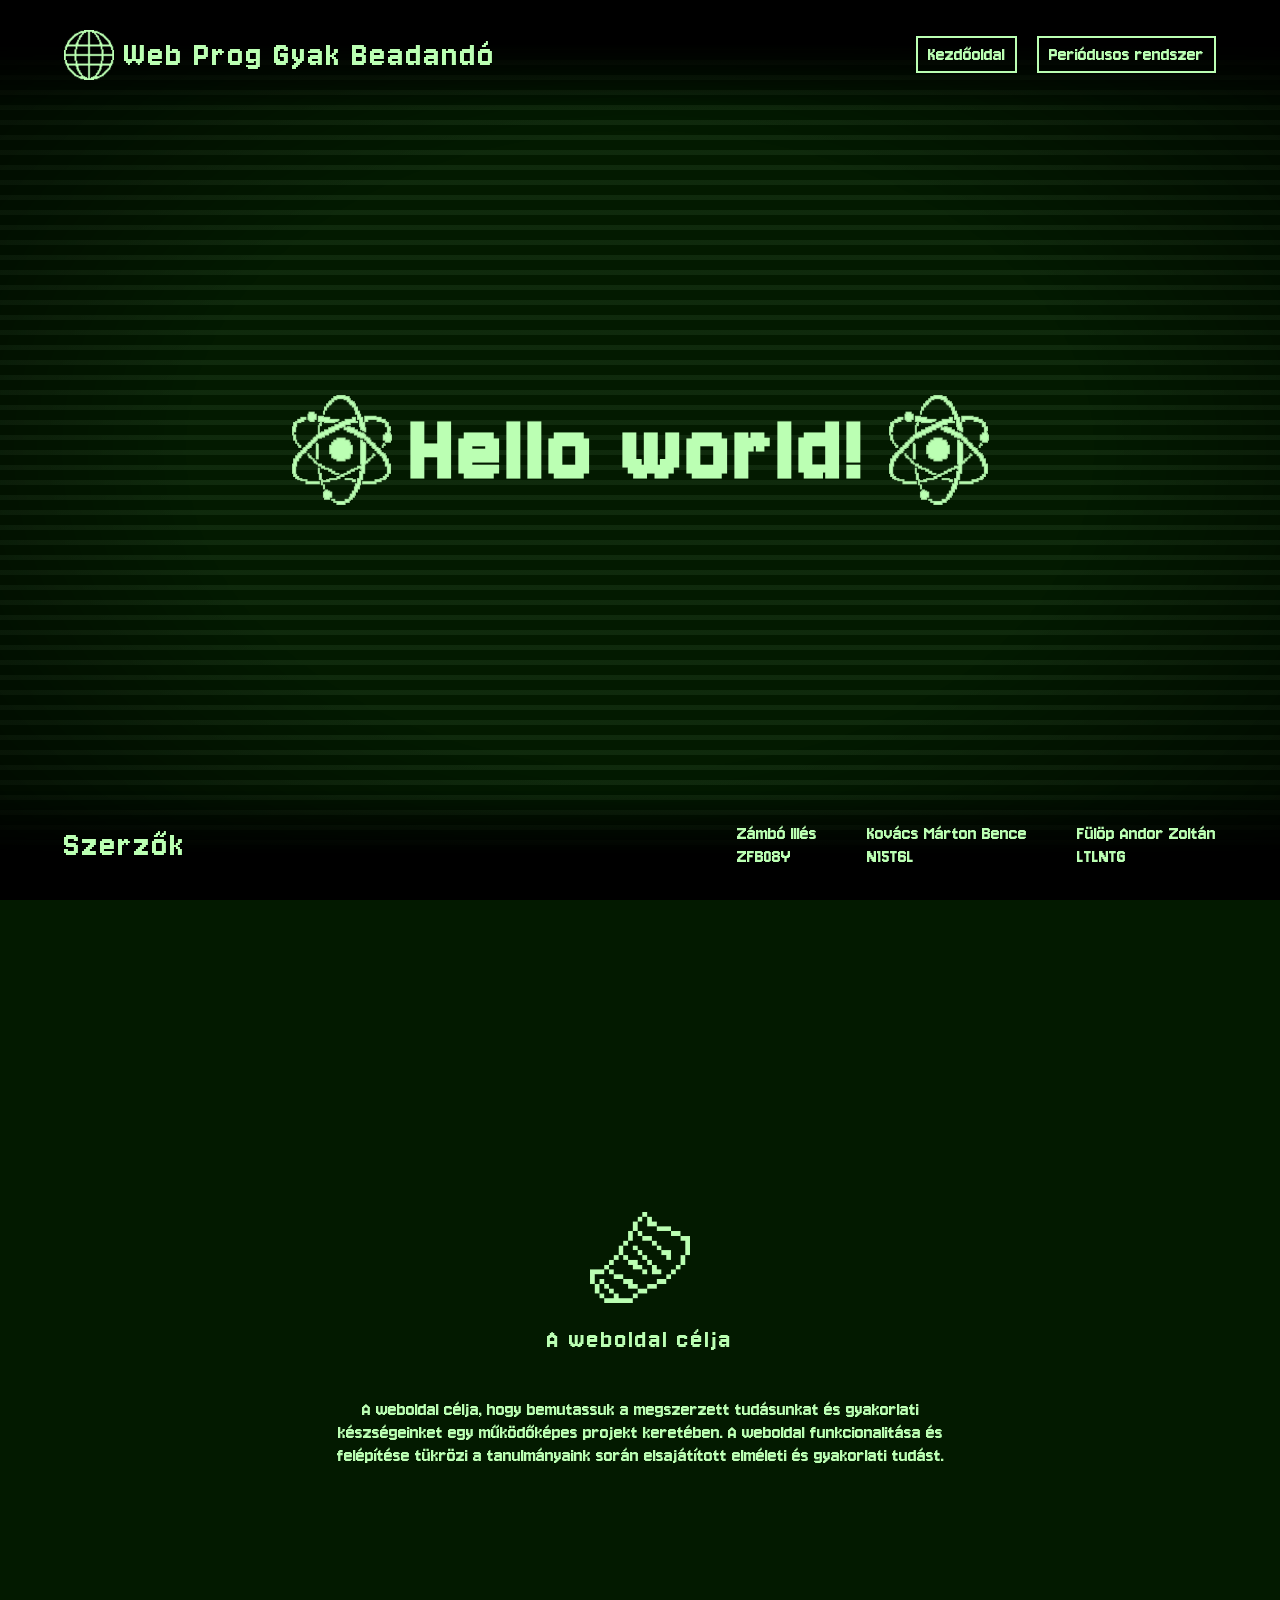
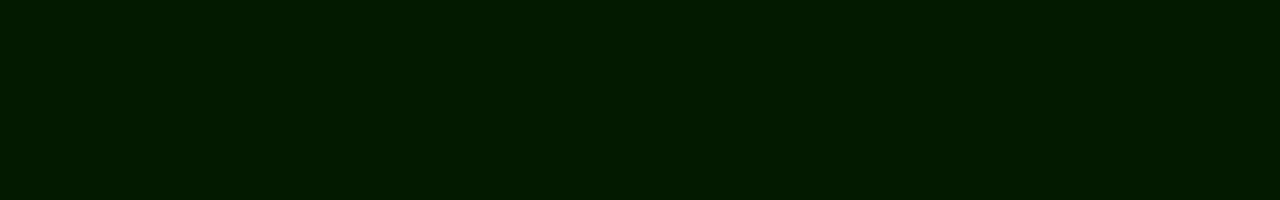
==== index.html @ fe88a3c1 "Home page" ====
<!DOCTYPE html>
<html lang="en">

<head>
    <meta charset="UTF-8">
    <meta name="viewport" content="width=device-width, initial-scale=1.0">
    <title>Web Prog Gyak Beadandó</title>

    <link rel="stylesheet" href="Assets/Styles/main.css">
    <link rel="stylesheet" href="Assets/Styles/header-footer.css">
</head>

<body>
    <header>
        <img src="Assets/Images/internetIcon.png" alt="Internet" width="50px">
        <h1>Web Prog Gyak Beadandó</h1>
        <nav>
            <a href="index.html">Kezdőoldal</a>
            <a href="periodic-table.html">Periódusos rendszer</a>
        </nav>
    </header>
    <main>
        <section>
            <img src="Assets/Images/atom.png" alt="Atom" width="100px">
            <h1 style="margin: 0 20px 0 20px;">Hello world!</h1>
            <img src="Assets/Images/atom.png" alt="Atom" width="100px">
        </section>
        <section class="vertical-section" style="width: 50%;">
            <img src="Assets/Images/paper.png" alt="Paper" width="100px">
            <h2>A weboldal célja</h2>
            <p style="text-align: center;">A weboldal célja, hogy bemutassuk a megszerzett tudásunkat és gyakorlati
                készségeinket egy működőképes projekt keretében. A weboldal funkcionalitása és felépítése tükrözi a
                tanulmányaink során elsajátított elméleti és gyakorlati tudást.</p>
        </section>
    </main>
    <footer>
        <h1>Szerzők</h1>
        <div class="creator-container">
            <p class="creator-name">Zámbó Illés</p>
            <p class="creator-code">Zfb08y</p>
        </div>
        <div class="creator-container">
            <p class="creator-name">Kovács Márton Bence</p>
            <p class="creator-code">N15t6l</p>
        </div>
        <div class="creator-container">
            <p class="creator-name">Fülöp Andor Zoltán</p>
            <p class="creator-code">LTLNTG</p>
        </div>
    </footer>
</body>

</html>
---- Assets/Styles/main.css ----
@import url('https://fonts.googleapis.com/css2?family=Jersey+10&display=swap');

:root {
    --background-color: 112, 100%, 5%;
    --foreground-color: 113, 100%, 85%;
    --shade-color: 112, 100%, 25%;
    --stripe-color: 113, 100%, 85%, 0.07;
    --secondary-stripe-color: 113, 100%, 95%, 0.2;

    scroll-behavior: smooth;
}

body {
    margin: 0;
    padding: 0;

    position: relative;

    width: 100%;
    height: 100vh;

    background-color: hsl(var(--background-color));
    color: hsl(var(--foreground-color));

    font-family: "Jersey 10", sans-serif;
    font-weight: 400;
    font-style: normal;
}

body::after {
    content: "";
    position: fixed;
    top: 0;
    left: 0;
    width: 100vw;
    height: 100vh;
    background: 
        radial-gradient(ellipse at center, rgba(0, 0, 0, 0) 50%, rgba(0, 0, 0, 0.7) 100%), 
        repeating-linear-gradient(180deg, hsla(var(--stripe-color)) 0, hsla(var(--stripe-color)) 5px, rgba(0, 0, 0, 0) 5px, rgba(0, 0, 0, 0) 15px);
    z-index: -5;
    pointer-events: none;
}

h1 {
    font-size: 100px;
    letter-spacing: 5px;
}

p {
    letter-spacing: normal;
    font-size: 1.3em;
    color: hsl(var(--foreground-color));
    text-decoration: none;
}

.on-page-link {
    letter-spacing: normal;
    font-size: 1.3em;
    color: hsl(var(--foreground-color));
    text-decoration: none;
}

.on-page-link:hover {
    text-decoration: underline;
}

main {
    width: 100%;
    display: flex;
    flex-direction: column;
}

section {
    width: 90%;
    margin: 0 auto;
    min-height: 100vh;
    display: flex;
    align-items: center;
    justify-content: center;
    box-sizing: border-box;
    padding: 108px 0 108px 0;
}

section h2 {
    font-size: 1.7em;
    letter-spacing: 2px;
    font-weight: 400;
}

ul {
    list-style-type: square;
}

li {
    font-size: 1.3em;
}

.justyfied {
    text-align: justify;
}

section p {
    font-size: 1.3em;
}

.vertical-section {
    flex-direction: column;
}
---- Assets/Styles/header-footer.css ----
header {
    position: fixed;
    top: 0;
    left: 0;
    width: 100vw;

    box-sizing: border-box;
    padding: 10px 5%;

    z-index: 100;

    display: flex;
    flex-direction: row;
    justify-content: flex-end;
    align-items: center;

    background: rgb(0,0,0);
    background: linear-gradient(180deg, rgba(0,0,0,1) 40%, rgba(0,212,255,0) 100%);
}

footer {
    width: 100vw;

    box-sizing: border-box;
    padding: 10px 5%;
    position: fixed;
    bottom: 0;
    left: 0;
    z-index: 100;

    display: flex;
    flex-direction: row;
    justify-content: flex-end;
    gap: 50px;
    align-items: center;

    background: rgb(0,0,0);
    background: linear-gradient(0deg, rgba(0,0,0,1) 40%, rgba(0,212,255,0) 100%);
}

header img {
    margin-right: 10px;
}

header h1, footer h1 {
    font-size: 2.3em;
    letter-spacing: 2px;
    font-weight: 400;
    margin-right: auto;
}

header nav {
    display: flex;
    flex-direction: row;
    gap: 20px;
    letter-spacing: normal;
    font-size: 1.3em;
}

header nav a {
    text-decoration: none;
    color: hsl(var(--foreground-color));
    border: 2px solid hsl(var(--foreground-color));
    padding: 5px 10px;
}

header nav a:hover {
    background-color: hsl(var(--foreground-color));
    color: hsl(var(--background-color));
}

.creator-container {
    display: flex;
    flex-direction: column;
    justify-content: center;
    align-items: flex-start;
}

.creator-container p {
    margin: 0;
}

.creator-code {
    text-transform: uppercase;
}
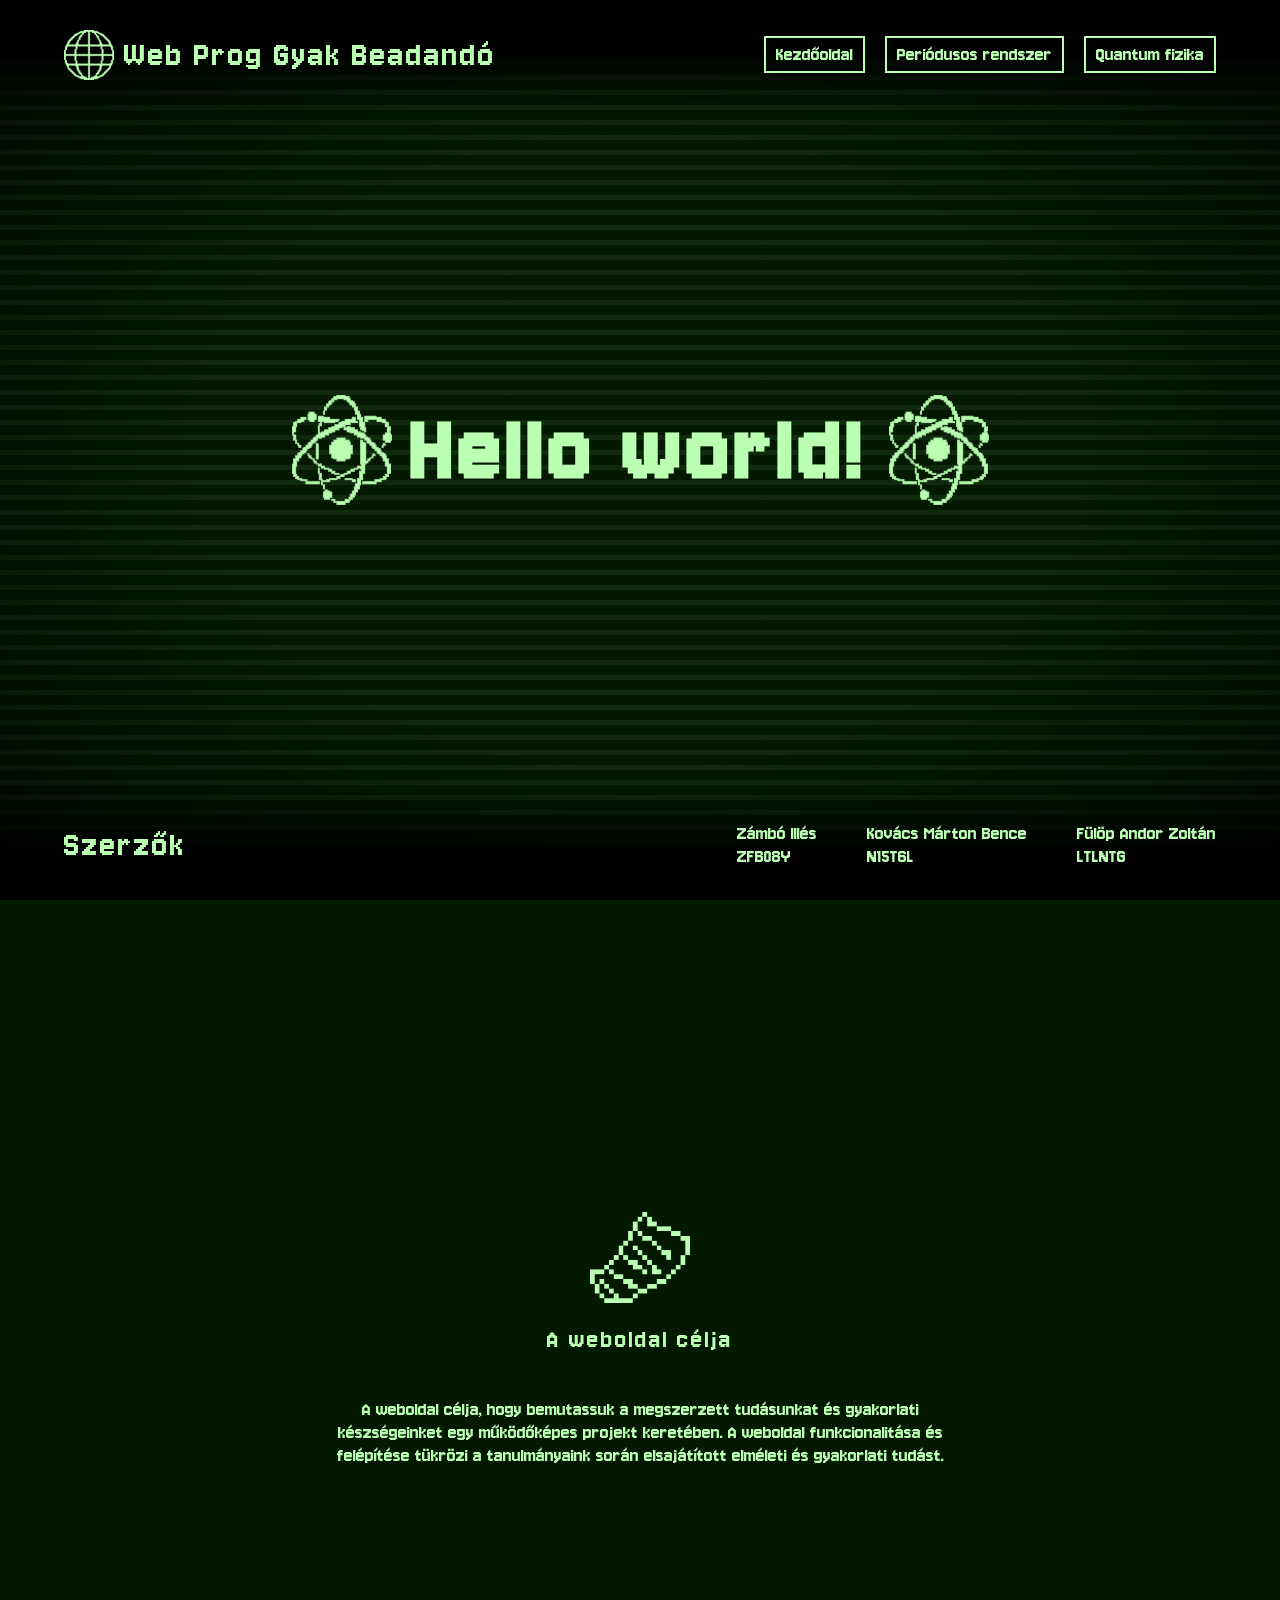
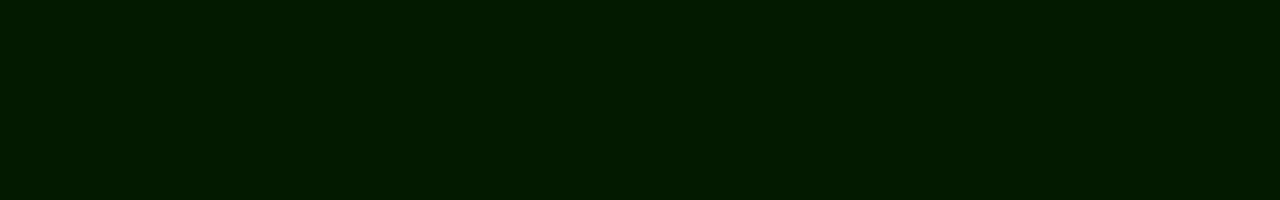
==== commit 5447587a: "Tartalom+index.html hiányzó menüpont javítás" ====
--- a/index.html
+++ b/index.html
@@ -17,6 +17,7 @@
         <nav>
             <a href="index.html">Kezdőoldal</a>
             <a href="periodic-table.html">Periódusos rendszer</a>
+            <a href="quantum-physics.html">Quantum fizika</a>
         </nav>
     </header>
     <main>
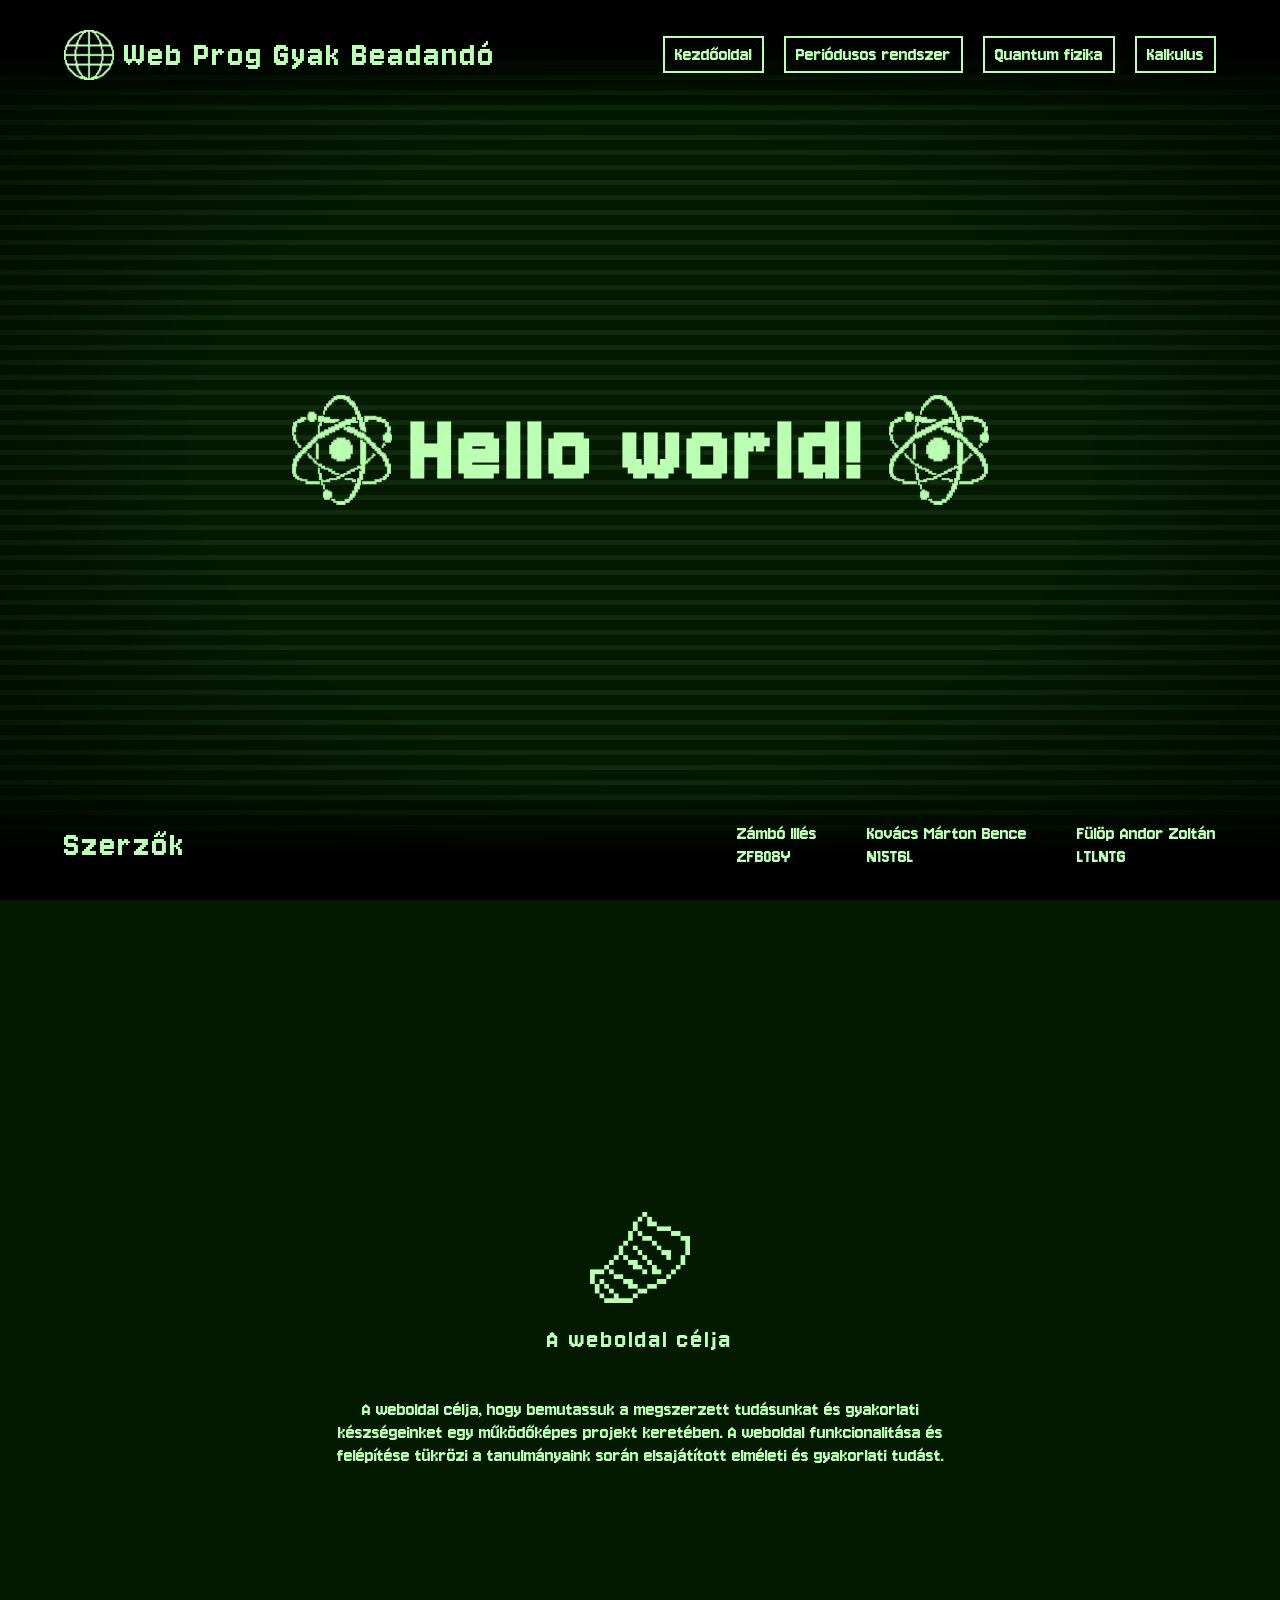
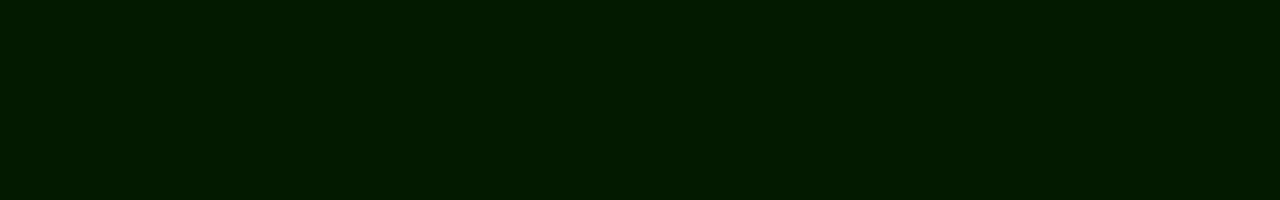
==== commit e32cc56a: "Apró javítások" ====
--- a/index.html
+++ b/index.html
@@ -18,6 +18,7 @@
             <a href="index.html">Kezdőoldal</a>
             <a href="periodic-table.html">Periódusos rendszer</a>
             <a href="quantum-physics.html">Quantum fizika</a>
+            <a href="calculus.html">Kalkulus</a>
         </nav>
     </header>
     <main>
@@ -38,11 +39,11 @@
         <h1>Szerzők</h1>
         <div class="creator-container">
             <p class="creator-name">Zámbó Illés</p>
-            <p class="creator-code">Zfb08y</p>
+            <p class="creator-code">ZFB08Y</p>
         </div>
         <div class="creator-container">
             <p class="creator-name">Kovács Márton Bence</p>
-            <p class="creator-code">N15t6l</p>
+            <p class="creator-code">N15T6L</p>
         </div>
         <div class="creator-container">
             <p class="creator-name">Fülöp Andor Zoltán</p>
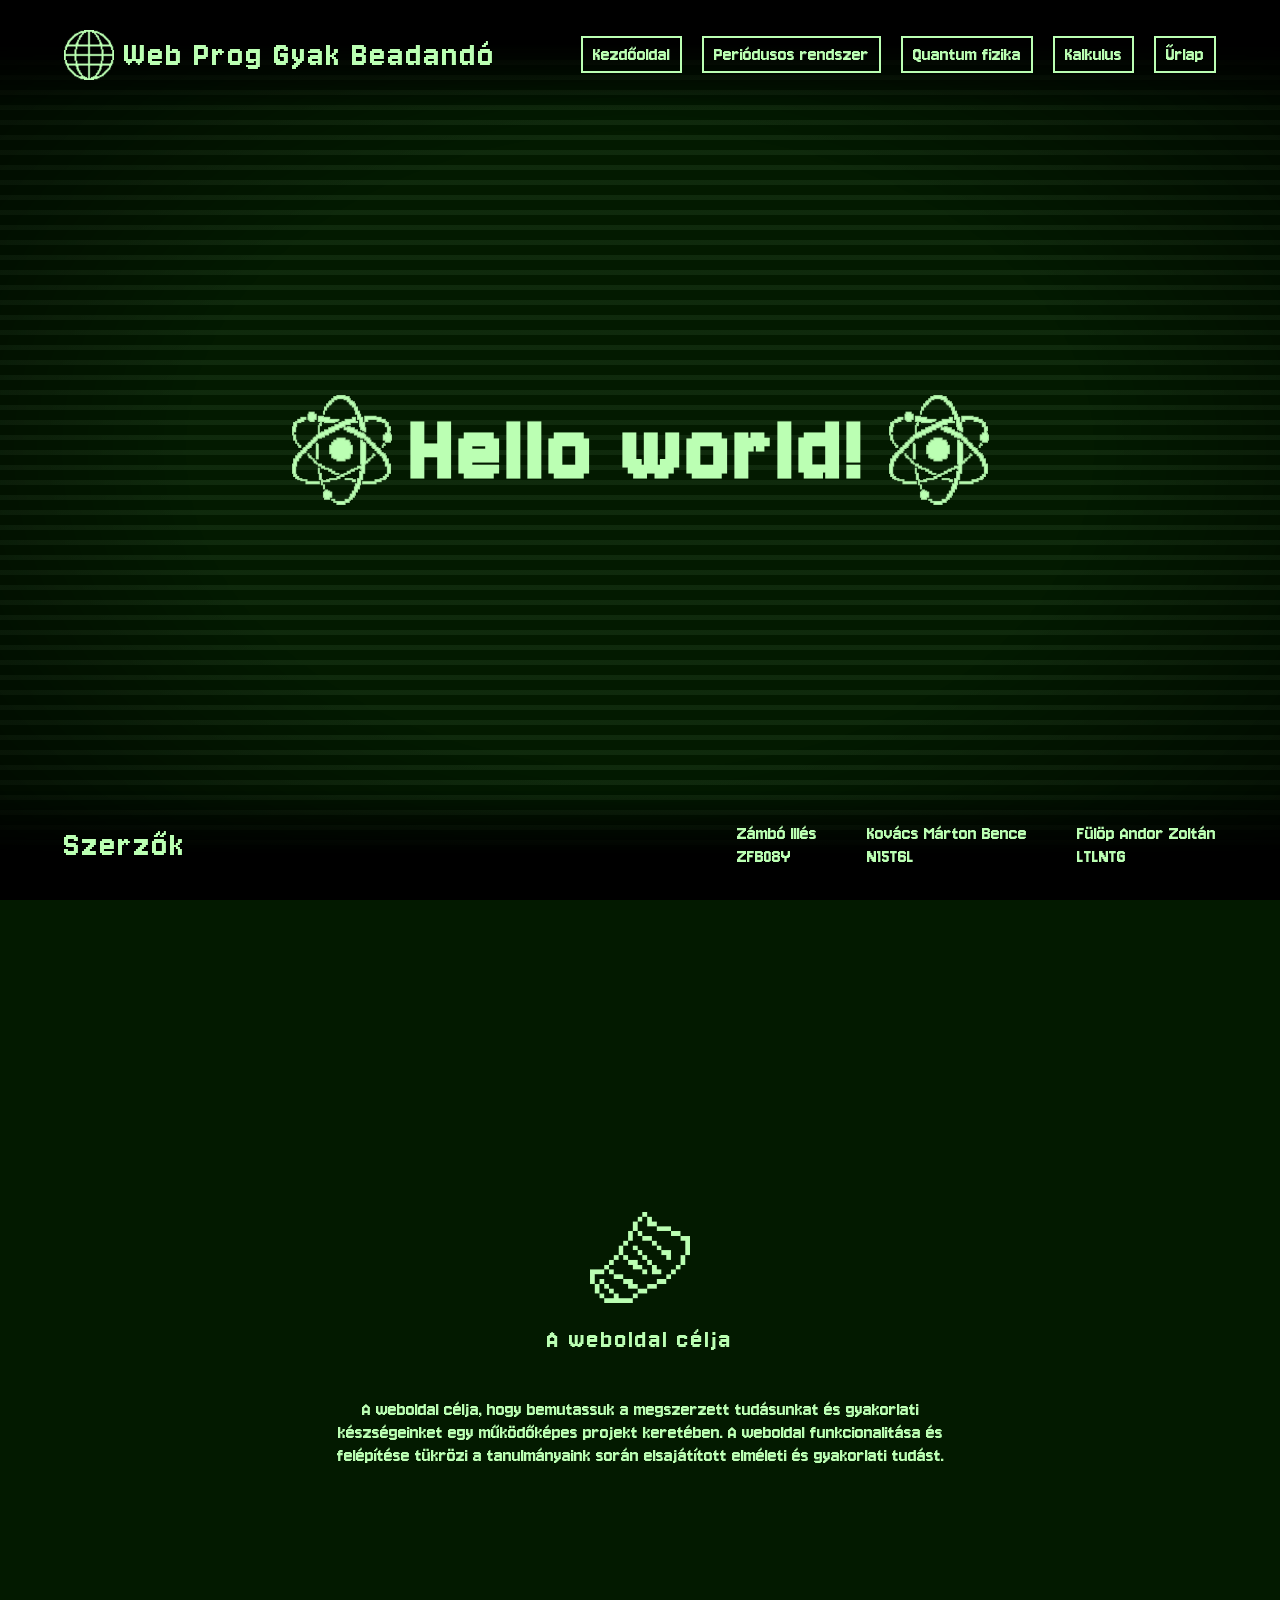
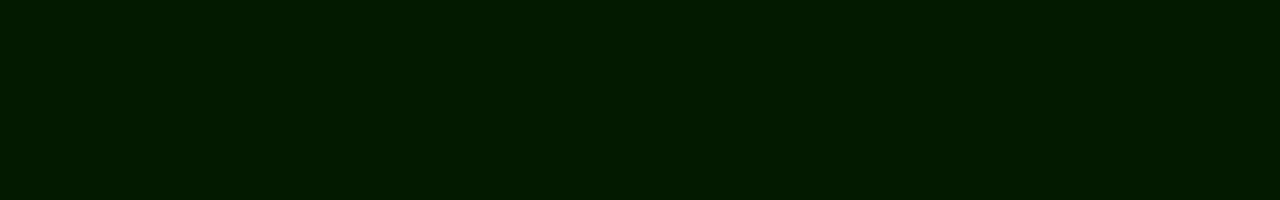
==== commit 3d587c55: "menu, forms, headders" ====
--- a/index.html
+++ b/index.html
@@ -19,6 +19,7 @@
             <a href="periodic-table.html">Periódusos rendszer</a>
             <a href="quantum-physics.html">Quantum fizika</a>
             <a href="calculus.html">Kalkulus</a>
+            <a href="form.html">Űrlap</a>
         </nav>
     </header>
     <main>
